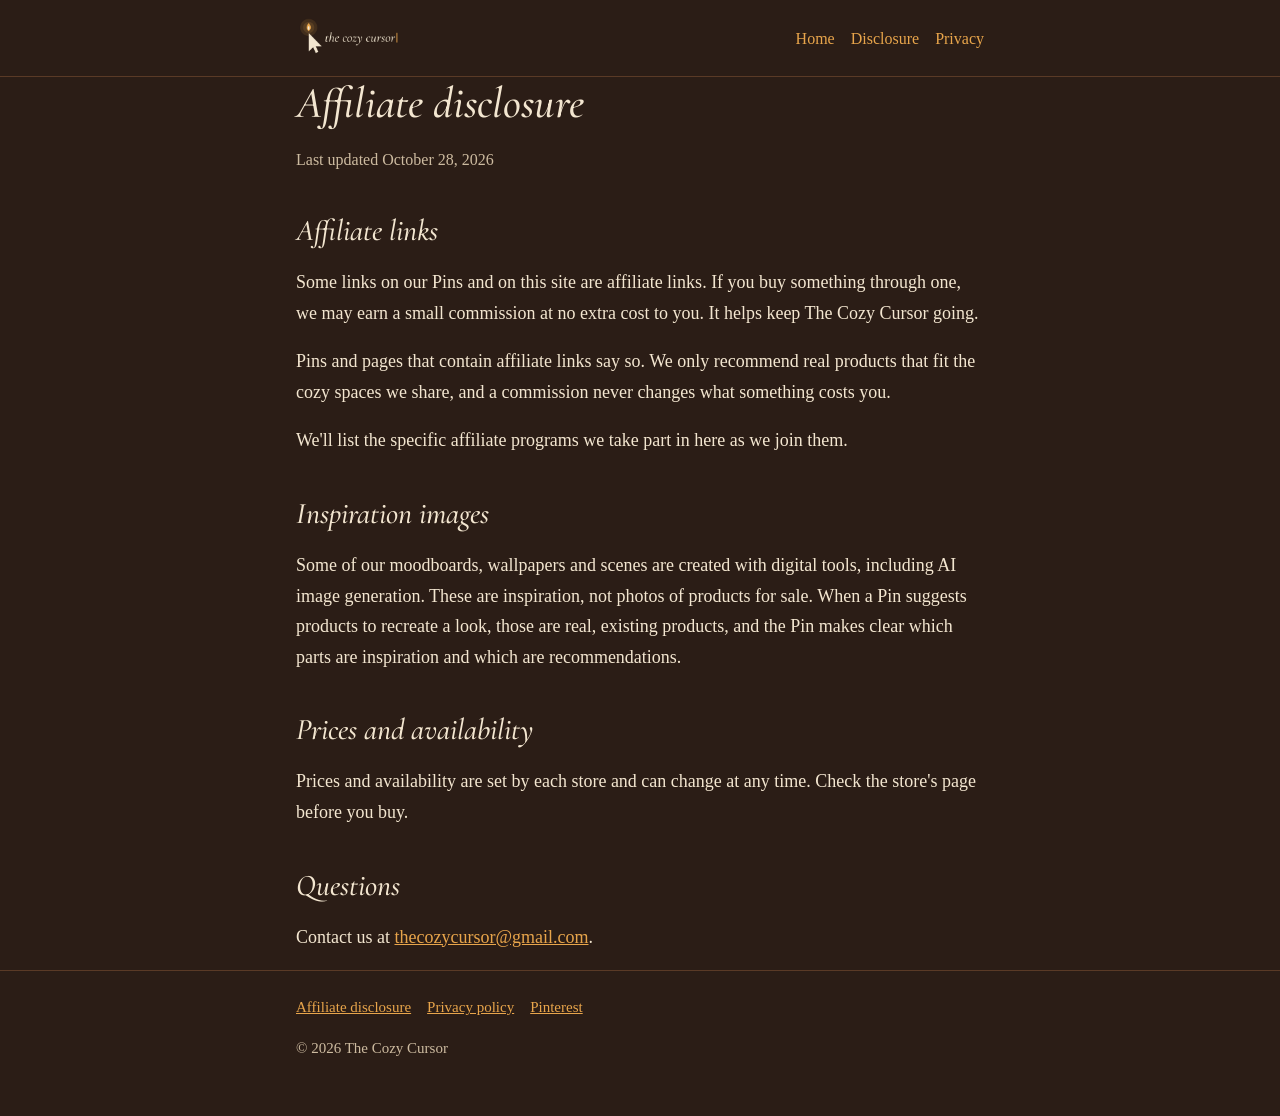
==== disclosure.html @ a71646ab "Add site: home, privacy policy and affiliate disclosure Co-Authored-By: Claude Opus 5.5 <noreply@ant" ====
<!doctype html>
<html lang="en">
<head>
  <meta charset="utf-8">
  <meta name="viewport" content="width=device-width, initial-scale=1">
  <title>Affiliate disclosure · The Cozy Cursor</title>
  <meta name="description" content="How The Cozy Cursor uses affiliate links and AI-assisted imagery.">
  <link rel="icon" href="assets/img/favicon-64.png" type="image/png">
  <link rel="stylesheet" href="assets/style.css">
</head>
<body>
  <header class="site">
    <div class="wrap">
      <a class="brand" href="./"><img src="assets/img/lockup.png" alt="The Cozy Cursor"></a>
      <nav><a href="./">Home</a><a href="disclosure.html">Disclosure</a><a href="privacy.html">Privacy</a></nav>
    </div>
  </header>

  <main class="wrap">
    <h1>Affiliate disclosure</h1>
    <p class="meta">Last updated October 28, 2026</p>

    <h2>Affiliate links</h2>
    <p>Some links on our Pins and on this site are affiliate links. If you buy something through one, we may earn a small commission at no extra cost to you. It helps keep The Cozy Cursor going.</p>
    <p>Pins and pages that contain affiliate links say so. We only recommend real products that fit the cozy spaces we share, and a commission never changes what something costs you.</p>
    <p>We'll list the specific affiliate programs we take part in here as we join them.</p>

    <h2>Inspiration images</h2>
    <p>Some of our moodboards, wallpapers and scenes are created with digital tools, including AI image generation. These are inspiration, not photos of products for sale. When a Pin suggests products to recreate a look, those are real, existing products, and the Pin makes clear which parts are inspiration and which are recommendations.</p>

    <h2>Prices and availability</h2>
    <p>Prices and availability are set by each store and can change at any time. Check the store's page before you buy.</p>

    <h2>Questions</h2>
    <p>Contact us at <a href="mailto:thecozycursor@gmail.com">thecozycursor@gmail.com</a>.</p>
  </main>

  <footer class="site">
    <div class="wrap">
      <a href="disclosure.html">Affiliate disclosure</a><a href="privacy.html">Privacy policy</a><a href="https://www.pinterest.com/thecozycursor/">Pinterest</a>
      <p>&copy; 2026 The Cozy Cursor</p>
    </div>
  </footer>
</body>
</html>
---- assets/style.css ----
/* The Cozy Cursor — brand palette from the style guide */
@font-face {
  font-family: "Cormorant Garamond";
  src: url("fonts/CormorantGaramond-Italic.ttf") format("truetype");
  font-style: italic;
  font-weight: 300 700;
  font-display: swap;
}

:root {
  --espresso: #2B1D16;
  --walnut: #5A3A26;
  --amber: #E8A54B;
  --cream: #F3E6D0;
  --cherry: #6E1F2A;
  --muted: #CDBBA0;
  --serif: "Cormorant Garamond", Georgia, "Times New Roman", serif;
  --body: Georgia, "Iowan Old Style", "Palatino Linotype", serif;
}

* { box-sizing: border-box; }

body {
  margin: 0;
  background: var(--espresso);
  color: var(--cream);
  font: 18px/1.7 var(--body);
}

a { color: var(--amber); }
a:hover { color: var(--cream); }

.wrap { max-width: 720px; margin: 0 auto; padding: 0 16px; }

header.site {
  border-bottom: 1px solid var(--walnut);
  padding: 16px 0;
}
header.site .wrap { display: flex; align-items: center; justify-content: space-between; gap: 16px; flex-wrap: wrap; }
header.site a.brand { display: block; line-height: 0; }
header.site img { height: 44px; width: auto; }
header.site nav a { margin-left: 16px; text-decoration: none; font-size: 16px; }
header.site nav a:first-child { margin-left: 0; }

main { padding: 48px 0 64px; }

h1, h2 {
  font-family: var(--serif);
  font-style: italic;
  font-weight: 500;
  line-height: 1.2;
}
h1 { font-size: 44px; margin: 0 0 16px; }
h2 { font-size: 30px; margin: 40px 0 8px; }

.hero { text-align: center; }
.hero img { width: 140px; height: 140px; border-radius: 50%; }
.hero p.lede { font-size: 21px; color: var(--muted); max-width: 34em; margin: 0 auto 24px; }

.button {
  display: inline-block;
  background: var(--amber);
  color: var(--espresso);
  padding: 10px 22px;
  border-radius: 8px;
  text-decoration: none;
  font-weight: bold;
}
.button:hover { background: var(--cream); color: var(--espresso); }

.pillars { list-style: none; padding: 0; display: grid; grid-template-columns: repeat(auto-fit, minmax(200px, 1fr)); gap: 12px; }
.pillars li { border: 1px solid var(--walnut); border-radius: 12px; padding: 16px; }
.pillars strong { display: block; font-family: var(--serif); font-style: italic; font-weight: 500; font-size: 22px; color: var(--amber); }

.meta { color: var(--muted); font-size: 16px; }

footer.site {
  border-top: 1px solid var(--walnut);
  padding: 24px 0 40px;
  font-size: 15px;
  color: var(--muted);
}
footer.site a { margin-right: 16px; }

@media (max-width: 480px) {
  h1 { font-size: 34px; }
  header.site nav a { margin-left: 12px; }
}
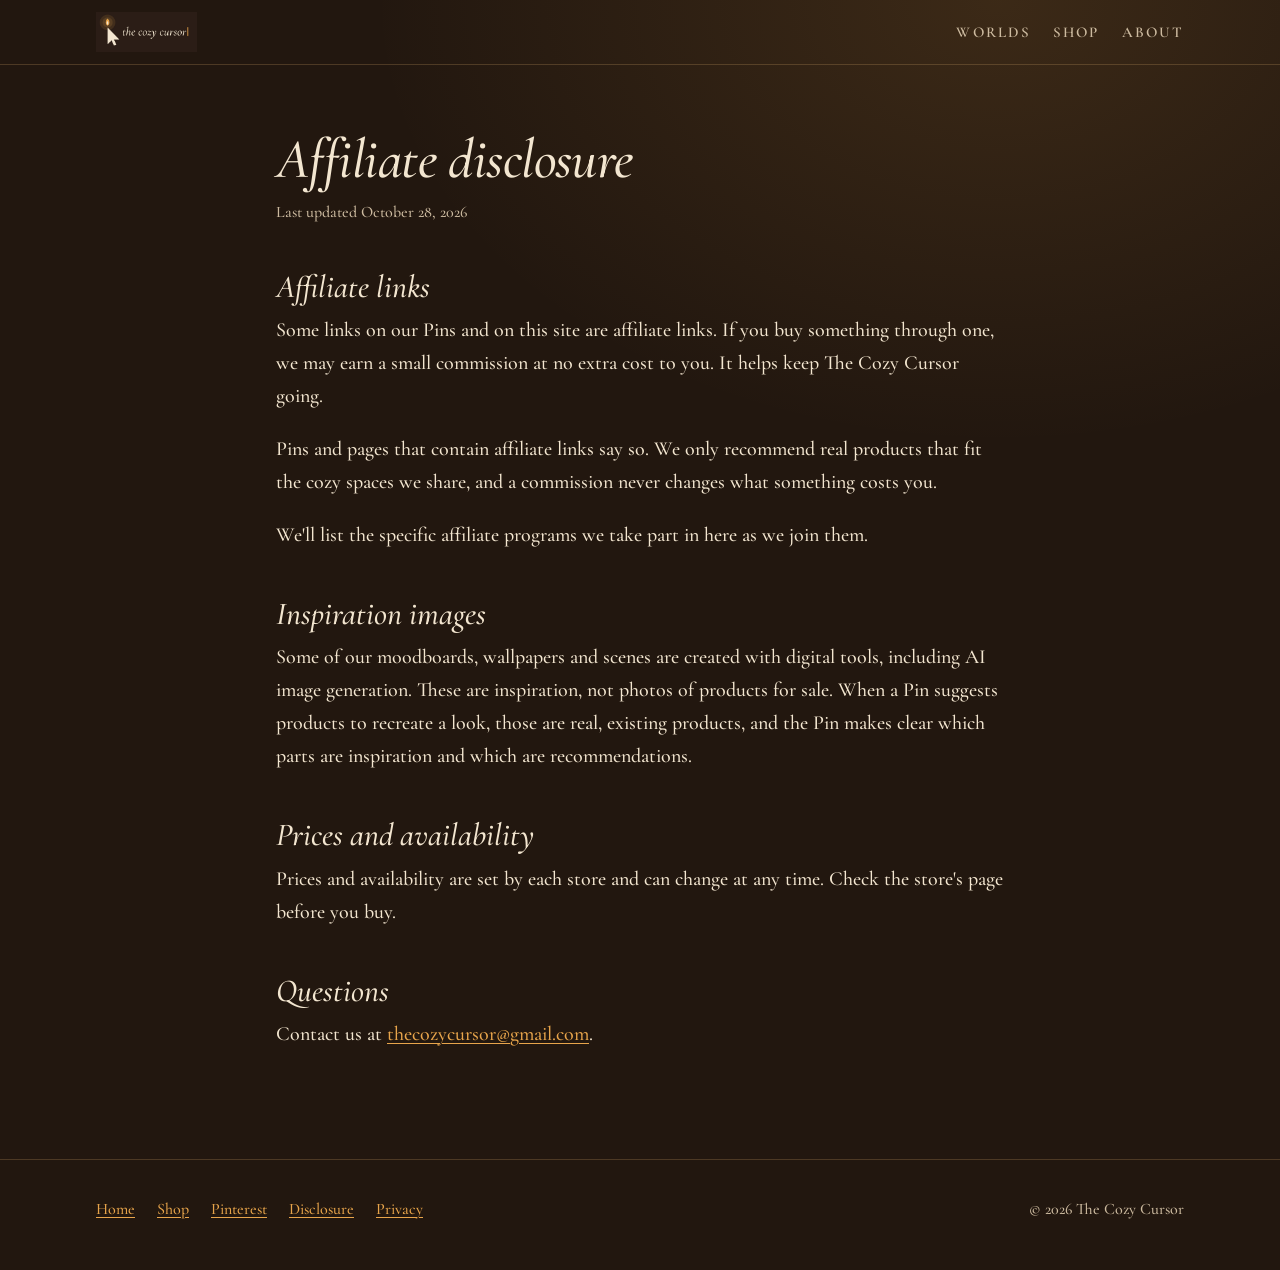
==== commit fc9bebda: "Redesign the site as the brand hub and add a Shop page Lamplit-library look with self-hosted fonts, " ====
--- a/disclosure.html
+++ b/disclosure.html
@@ -12,11 +12,11 @@
   <header class="site">
     <div class="wrap">
       <a class="brand" href="./"><img src="assets/img/lockup.png" alt="The Cozy Cursor"></a>
-      <nav><a href="./">Home</a><a href="disclosure.html">Disclosure</a><a href="privacy.html">Privacy</a></nav>
+      <nav aria-label="Main"><a href="./#worlds">Worlds</a><a href="shop.html">Shop</a><a href="./#about">About</a></nav>
     </div>
   </header>
 
-  <main class="wrap">
+  <main class="wrap narrow page">
     <h1>Affiliate disclosure</h1>
     <p class="meta">Last updated October 28, 2026</p>
 
@@ -37,7 +37,7 @@
 
   <footer class="site">
     <div class="wrap">
-      <a href="disclosure.html">Affiliate disclosure</a><a href="privacy.html">Privacy policy</a><a href="https://www.pinterest.com/thecozycursor/">Pinterest</a>
+      <nav aria-label="Footer"><a href="./">Home</a><a href="shop.html">Shop</a><a href="https://www.pinterest.com/thecozycursor/">Pinterest</a><a href="disclosure.html">Disclosure</a><a href="privacy.html">Privacy</a></nav>
       <p>&copy; 2026 The Cozy Cursor</p>
     </div>
   </footer>
--- a/assets/style.css
+++ b/assets/style.css
@@ -1,4 +1,12 @@
-/* The Cozy Cursor — brand palette from the style guide */
+/* The Cozy Cursor — a lamplit library at night.
+   Palette from the brand style guide; fonts are self-hosted (no third-party requests). */
+@font-face {
+  font-family: "Cormorant Garamond";
+  src: url("fonts/CormorantGaramond.ttf") format("truetype");
+  font-style: normal;
+  font-weight: 300 700;
+  font-display: swap;
+}
 @font-face {
   font-family: "Cormorant Garamond";
   src: url("fonts/CormorantGaramond-Italic.ttf") format("truetype");
@@ -6,83 +14,164 @@
   font-weight: 300 700;
   font-display: swap;
 }
+@font-face {
+  font-family: "Unifraktur";
+  src: url("fonts/UnifrakturMaguntia-Book.ttf") format("truetype");
+  font-display: swap;
+}
 
 :root {
-  --espresso: #2B1D16;
+  --espresso: #22170F;
+  --espresso-2: #2B1D16;
   --walnut: #5A3A26;
   --amber: #E8A54B;
+  --gilt: #C9A063;
   --cream: #F3E6D0;
+  --muted: #CDBBA0;
   --cherry: #6E1F2A;
-  --muted: #CDBBA0;
   --serif: "Cormorant Garamond", Georgia, "Times New Roman", serif;
-  --body: Georgia, "Iowan Old Style", "Palatino Linotype", serif;
+  --black: "Unifraktur", "Cormorant Garamond", serif;
+  --measure: 34em;
 }
 
 * { box-sizing: border-box; }
+html { scroll-behavior: smooth; }
 
 body {
   margin: 0;
-  background: var(--espresso);
+  background:
+    radial-gradient(ellipse 70% 50% at 78% 0%, rgba(232, 165, 75, 0.13), transparent 70%),
+    var(--espresso);
   color: var(--cream);
-  font: 18px/1.7 var(--body);
+  font: 500 20px/1.65 var(--serif);
+  -webkit-font-smoothing: antialiased;
 }
 
-a { color: var(--amber); }
+a { color: var(--amber); text-underline-offset: 3px; text-decoration-thickness: 1px; }
 a:hover { color: var(--cream); }
+img { display: block; max-width: 100%; height: auto; }
 
-.wrap { max-width: 720px; margin: 0 auto; padding: 0 16px; }
+.wrap { max-width: 1120px; margin: 0 auto; padding: 0 16px; }
+.wrap.narrow { max-width: 760px; }
 
-header.site {
-  border-bottom: 1px solid var(--walnut);
-  padding: 16px 0;
-}
-header.site .wrap { display: flex; align-items: center; justify-content: space-between; gap: 16px; flex-wrap: wrap; }
+/* Header */
+header.site { border-bottom: 1px solid rgba(201, 160, 99, 0.25); }
+header.site .wrap { display: flex; align-items: center; justify-content: space-between; gap: 12px 24px; min-height: 64px; flex-wrap: wrap; padding-block: 8px; }
 header.site a.brand { display: block; line-height: 0; }
-header.site img { height: 44px; width: auto; }
-header.site nav a { margin-left: 16px; text-decoration: none; font-size: 16px; }
-header.site nav a:first-child { margin-left: 0; }
+header.site a.brand img { height: 40px; width: auto; }
+header.site nav { display: flex; gap: 22px; }
+header.site nav a { color: var(--muted); text-decoration: none; font-size: 15px; font-weight: 600; letter-spacing: 0.14em; text-transform: uppercase; }
+header.site nav a:hover, header.site nav a[aria-current] { color: var(--amber); }
 
-main { padding: 48px 0 64px; }
+/* Type */
+h1, h2, h3 { font-style: italic; font-weight: 500; line-height: 1.1; margin: 0; }
+h1 { font-size: clamp(44px, 6.4vw, 76px); letter-spacing: -0.01em; }
+h2 { font-size: clamp(34px, 4.4vw, 50px); }
+h3 { font-size: 30px; }
+p { margin: 0 0 1em; }
+.kicker { display: block; font-size: 14px; font-weight: 700; letter-spacing: 0.2em; text-transform: uppercase; color: var(--gilt); margin-bottom: 14px; }
+.lede { font-size: 23px; color: var(--muted); max-width: var(--measure); }
+.small { font-size: 16px; color: var(--muted); }
 
-h1, h2 {
-  font-family: var(--serif);
-  font-style: italic;
-  font-weight: 500;
-  line-height: 1.2;
-}
-h1 { font-size: 44px; margin: 0 0 16px; }
-h2 { font-size: 30px; margin: 40px 0 8px; }
-
-.hero { text-align: center; }
-.hero img { width: 140px; height: 140px; border-radius: 50%; }
-.hero p.lede { font-size: 21px; color: var(--muted); max-width: 34em; margin: 0 auto 24px; }
-
+/* Buttons */
+.actions { display: flex; flex-wrap: wrap; gap: 12px 20px; align-items: center; margin-top: 28px; }
 .button {
   display: inline-block;
   background: var(--amber);
   color: var(--espresso);
-  padding: 10px 22px;
-  border-radius: 8px;
+  padding: 12px 24px;
+  border-radius: 2px;
+  font-size: 15px;
+  font-weight: 700;
+  letter-spacing: 0.14em;
+  text-transform: uppercase;
   text-decoration: none;
-  font-weight: bold;
 }
 .button:hover { background: var(--cream); color: var(--espresso); }
+.link-arrow { font-size: 15px; font-weight: 700; letter-spacing: 0.14em; text-transform: uppercase; text-decoration: none; }
+.link-arrow::after { content: " \2192"; }
 
-.pillars { list-style: none; padding: 0; display: grid; grid-template-columns: repeat(auto-fit, minmax(200px, 1fr)); gap: 12px; }
-.pillars li { border: 1px solid var(--walnut); border-radius: 12px; padding: 16px; }
-.pillars strong { display: block; font-family: var(--serif); font-style: italic; font-weight: 500; font-size: 22px; color: var(--amber); }
+/* Framed art: a thin gilt frame with an inner mat line */
+.frame { position: relative; margin: 0; background: var(--espresso-2); padding: 8px; border: 1px solid rgba(201, 160, 99, 0.55); }
+.frame img { width: 100%; }
+.frame.arch, .frame.arch img { border-radius: 999px 999px 2px 2px; }
+.frame.arch { padding: 10px; }
+figcaption { font-size: 15px; font-style: italic; color: var(--muted); margin-top: 10px; }
 
+/* Hero */
+.hero { display: grid; grid-template-columns: 1.15fr 0.85fr; gap: 56px; align-items: center; padding: 72px 16px 88px; }
+.hero h1 em { color: var(--amber); }
+.hero .frame { max-width: 420px; justify-self: end; transform: rotate(0.6deg); }
+
+/* Section rhythm */
+section.block { padding: 88px 0; border-top: 1px solid rgba(201, 160, 99, 0.18); }
+.block-head { display: flex; justify-content: space-between; align-items: end; gap: 24px; flex-wrap: wrap; margin-bottom: 40px; }
+.block-head p { max-width: 28em; color: var(--muted); margin: 0; }
+
+/* Three doors: a staggered row, the first one wider */
+.doors { display: grid; grid-template-columns: 1.3fr 1fr 1fr; gap: 40px; align-items: start; }
+.door:nth-child(2) { margin-top: 72px; }
+.door:nth-child(3) { margin-top: 24px; }
+.door .frame { margin-bottom: 20px; }
+.door h3 { margin-bottom: 8px; }
+.door p { color: var(--muted); font-size: 18px; }
+.door .kicker { margin-bottom: 6px; }
+
+/* Pull quote band */
+.quote { position: relative; padding: 120px 0; text-align: center; overflow: hidden; border-top: 1px solid rgba(201, 160, 99, 0.18); }
+.quote::before { content: ""; position: absolute; inset: 0; background: url("img/art/tree-village-768.jpg") center 40% / cover; opacity: 0.22; }
+.quote::after { content: ""; position: absolute; inset: 0; background: radial-gradient(ellipse at center, transparent 20%, var(--espresso) 80%); }
+.quote blockquote { position: relative; z-index: 1; margin: 0; font-size: clamp(40px, 6vw, 72px); font-style: italic; line-height: 1.05; }
+.quote cite { position: relative; z-index: 1; display: block; margin-top: 18px; font-style: normal; }
+
+/* Shop list (an index, not cards) */
+.shop-index { list-style: none; padding: 0; margin: 0; counter-reset: item; }
+.shop-index li { display: grid; grid-template-columns: 72px 1fr auto; gap: 8px 24px; align-items: baseline; padding: 22px 0; border-bottom: 1px solid rgba(201, 160, 99, 0.22); counter-increment: item; }
+.shop-index li:first-child { border-top: 1px solid rgba(201, 160, 99, 0.22); }
+.shop-index li::before { content: counter(item, upper-roman) "."; font-style: italic; font-size: 30px; color: var(--gilt); }
+.shop-index strong { display: block; font-size: 28px; font-style: italic; font-weight: 500; }
+.shop-index span { color: var(--muted); font-size: 18px; }
+.shop-index em { font-style: normal; font-size: 13px; font-weight: 700; letter-spacing: 0.16em; text-transform: uppercase; color: var(--gilt); white-space: nowrap; }
+
+.split { display: grid; grid-template-columns: 1fr 1fr; gap: 56px; align-items: start; }
+.status { display: inline-block; border: 1px solid var(--gilt); color: var(--gilt); padding: 4px 12px; font-size: 13px; font-weight: 700; letter-spacing: 0.16em; text-transform: uppercase; margin-bottom: 20px; }
+
+ol.steps { padding-left: 1.2em; margin: 0; }
+ol.steps li { margin-bottom: 10px; padding-left: 6px; }
+ol.steps li::marker { color: var(--gilt); font-style: italic; }
+
+/* About */
+.about p:first-of-type::first-letter { float: left; font-family: var(--black); font-size: 84px; line-height: 0.8; padding: 8px 12px 0 0; color: var(--amber); }
+
+/* Plain text pages (disclosure, privacy) */
+main.page { padding: 64px 16px 88px; }
+main.page h1 { font-size: clamp(40px, 5vw, 56px); margin-bottom: 8px; }
+main.page h2 { font-size: 32px; margin: 44px 0 10px; }
 .meta { color: var(--muted); font-size: 16px; }
 
-footer.site {
-  border-top: 1px solid var(--walnut);
-  padding: 24px 0 40px;
-  font-size: 15px;
-  color: var(--muted);
+/* Footer */
+footer.site { border-top: 1px solid rgba(201, 160, 99, 0.25); padding: 36px 0 48px; font-size: 16px; color: var(--muted); }
+footer.site .wrap { display: flex; flex-wrap: wrap; justify-content: space-between; gap: 16px 32px; }
+footer.site nav { display: flex; flex-wrap: wrap; gap: 8px 22px; }
+footer.site p { margin: 0; }
+
+@media (max-width: 860px) {
+  .hero { grid-template-columns: 1fr; gap: 40px; padding: 48px 16px 64px; }
+  .hero .frame { justify-self: center; max-width: 340px; }
+  .split { grid-template-columns: 1fr; }
+  .doors { grid-template-columns: 1fr; gap: 48px; }
+  .door { display: grid; grid-template-columns: 0.8fr 1.2fr; gap: 24px; align-items: center; }
+  .doors .door:nth-child(n) { margin-top: 0; }
+  .door .frame { margin-bottom: 0; }
+  section.block { padding: 64px 0; }
 }
-footer.site a { margin-right: 16px; }
-
-@media (max-width: 480px) {
-  h1 { font-size: 34px; }
-  header.site nav a { margin-left: 12px; }
+@media (max-width: 520px) {
+  body { font-size: 19px; }
+  header.site nav { gap: 16px; }
+  .door { grid-template-columns: 1fr; }
+  .door .frame { max-width: 360px; }
+  .shop-index li { grid-template-columns: 44px 1fr; }
+  .shop-index em { grid-column: 2; }
+  .quote { padding: 88px 0; }
 }
+@media (prefers-reduced-motion: reduce) { html { scroll-behavior: auto; } }
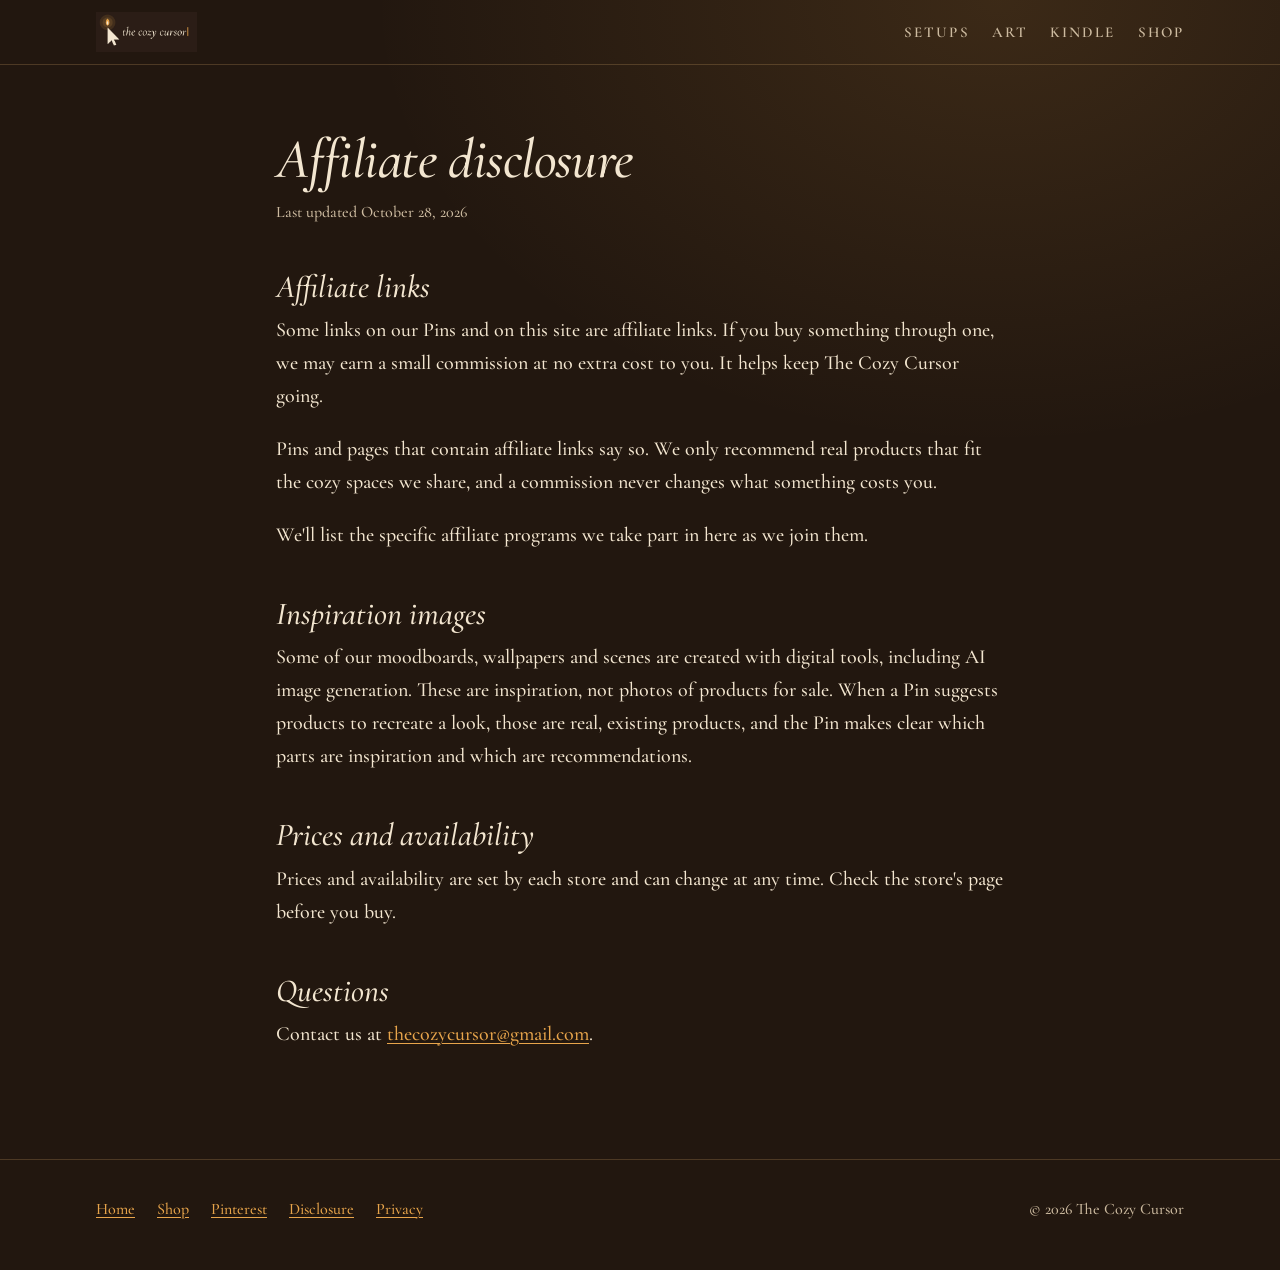
==== commit 4de355a1: "Refocus the site on making your tech match your aesthetic Sections follow the agreed positioning: co" ====
--- a/disclosure.html
+++ b/disclosure.html
@@ -12,7 +12,7 @@
   <header class="site">
     <div class="wrap">
       <a class="brand" href="./"><img src="assets/img/lockup.png" alt="The Cozy Cursor"></a>
-      <nav aria-label="Main"><a href="./#worlds">Worlds</a><a href="shop.html">Shop</a><a href="./#about">About</a></nav>
+      <nav aria-label="Main"><a href="./#setups">Setups</a><a href="./#art">Art</a><a href="./#kindle">Kindle</a><a href="shop.html">Shop</a></nav>
     </div>
   </header>
 
--- a/assets/style.css
+++ b/assets/style.css
@@ -108,18 +108,33 @@
 .block-head { display: flex; justify-content: space-between; align-items: end; gap: 24px; flex-wrap: wrap; margin-bottom: 40px; }
 .block-head p { max-width: 28em; color: var(--muted); margin: 0; }
 
-/* Three doors: a staggered row, the first one wider */
-.doors { display: grid; grid-template-columns: 1.3fr 1fr 1fr; gap: 40px; align-items: start; }
-.door:nth-child(2) { margin-top: 72px; }
-.door:nth-child(3) { margin-top: 24px; }
-.door .frame { margin-bottom: 20px; }
-.door h3 { margin-bottom: 8px; }
-.door p { color: var(--muted); font-size: 18px; }
-.door .kicker { margin-bottom: 6px; }
+/* Feature rows: art on one side, words on the other */
+.feature { display: grid; grid-template-columns: 1.1fr 0.9fr; gap: 64px; align-items: center; }
+.feature.flip > :first-child { order: 2; }
+.feature h2 { margin-bottom: 16px; }
+.feature .frame img { aspect-ratio: 4 / 3; object-fit: cover; object-position: center 60%; }
+
+ul.gear { list-style: none; padding: 0; margin: 24px 0 0; columns: 2; column-gap: 32px; font-size: 18px; color: var(--muted); }
+ul.gear li { break-inside: avoid; padding: 4px 0 4px 22px; position: relative; }
+ul.gear li::before { content: "º6"; position: absolute; left: 0; color: var(--gilt); font-size: 13px; top: 9px; }
+
+/* Device mock-ups, drawn in CSS so any art can sit inside */
+.devices { position: relative; padding: 0 9% 64px 0; }
+.monitor { background: #0d0907; border: 12px solid #0d0907; border-radius: 10px; box-shadow: 0 0 0 1px rgba(201, 160, 99, 0.35), 0 30px 60px rgba(0, 0, 0, 0.45); }
+.monitor img { width: 100%; aspect-ratio: 16 / 10; object-fit: cover; border-radius: 2px; }
+.monitor::after { content: ""; display: block; width: 22%; height: 34px; margin: 12px auto -46px; background: linear-gradient(#1a120d, #0d0907); clip-path: polygon(30% 0, 70% 0, 100% 100%, 0 100%); }
+.phone { position: absolute; right: 0; bottom: 0; width: 27%; background: #0d0907; border: 7px solid #0d0907; border-radius: 26px; box-shadow: 0 0 0 1px rgba(201, 160, 99, 0.45), 0 24px 48px rgba(0, 0, 0, 0.5); }
+.phone img { width: 100%; aspect-ratio: 9 / 19; object-fit: cover; border-radius: 19px; }
+
+.kindle { position: relative; width: min(320px, 80%); margin: 0 auto; aspect-ratio: 127.6 / 176.7; border-radius: 22px; padding: 9px; background: rgba(243, 230, 208, 0.12); box-shadow: 0 0 0 1px rgba(243, 230, 208, 0.35), 0 30px 60px rgba(0, 0, 0, 0.5); transform: rotate(-3deg); }
+.kindle img { width: 100%; height: 100%; object-fit: cover; border-radius: 14px; }
+.kindle::after { content: ""; position: absolute; inset: 9px; border-radius: 14px; background: linear-gradient(125deg, rgba(255, 255, 255, 0.22) 0%, rgba(255, 255, 255, 0) 32%, rgba(255, 255, 255, 0) 70%, rgba(255, 255, 255, 0.08) 100%); }
+
+.note { font-size: 15px; font-style: italic; color: var(--muted); margin-top: 14px; }
 
 /* Pull quote band */
 .quote { position: relative; padding: 120px 0; text-align: center; overflow: hidden; border-top: 1px solid rgba(201, 160, 99, 0.18); }
-.quote::before { content: ""; position: absolute; inset: 0; background: url("img/art/tree-village-768.jpg") center 40% / cover; opacity: 0.22; }
+.quote::before { content: ""; position: absolute; inset: 0; background: url("img/art/tree-village-wide.jpg") center / cover; opacity: 0.22; }
 .quote::after { content: ""; position: absolute; inset: 0; background: radial-gradient(ellipse at center, transparent 20%, var(--espresso) 80%); }
 .quote blockquote { position: relative; z-index: 1; margin: 0; font-size: clamp(40px, 6vw, 72px); font-style: italic; line-height: 1.05; }
 .quote cite { position: relative; z-index: 1; display: block; margin-top: 18px; font-style: normal; }
@@ -158,18 +173,14 @@
 @media (max-width: 860px) {
   .hero { grid-template-columns: 1fr; gap: 40px; padding: 48px 16px 64px; }
   .hero .frame { justify-self: center; max-width: 340px; }
-  .split { grid-template-columns: 1fr; }
-  .doors { grid-template-columns: 1fr; gap: 48px; }
-  .door { display: grid; grid-template-columns: 0.8fr 1.2fr; gap: 24px; align-items: center; }
-  .doors .door:nth-child(n) { margin-top: 0; }
-  .door .frame { margin-bottom: 0; }
+  .split, .feature { grid-template-columns: 1fr; gap: 40px; }
+  .feature.flip > :first-child { order: 0; }
   section.block { padding: 64px 0; }
 }
 @media (max-width: 520px) {
   body { font-size: 19px; }
   header.site nav { gap: 16px; }
-  .door { grid-template-columns: 1fr; }
-  .door .frame { max-width: 360px; }
+  ul.gear { columns: 1; }
   .shop-index li { grid-template-columns: 44px 1fr; }
   .shop-index em { grid-column: 2; }
   .quote { padding: 88px 0; }
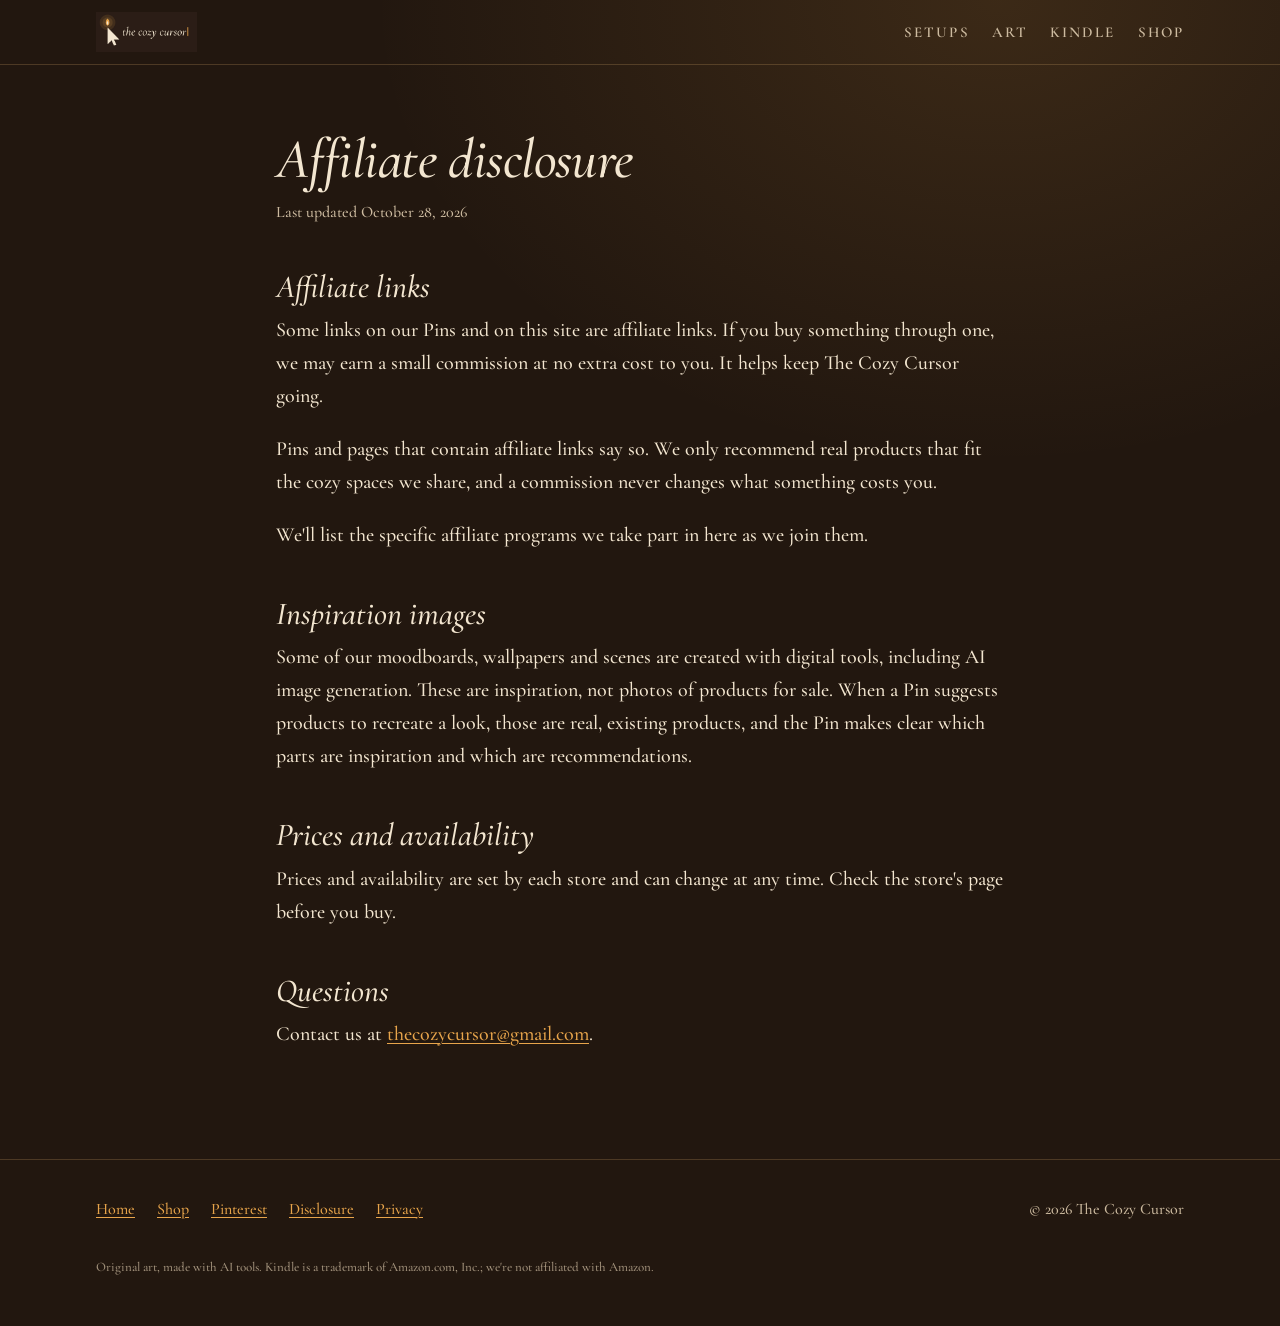
==== commit 58a2615c: "Move AI and trademark notes into a small footer line on every page Co-Authored-By: Claude Opus 5.5 <" ====
--- a/disclosure.html
+++ b/disclosure.html
@@ -39,6 +39,7 @@
     <div class="wrap">
       <nav aria-label="Footer"><a href="./">Home</a><a href="shop.html">Shop</a><a href="https://www.pinterest.com/thecozycursor/">Pinterest</a><a href="disclosure.html">Disclosure</a><a href="privacy.html">Privacy</a></nav>
       <p>&copy; 2026 The Cozy Cursor</p>
+      <p class="fine">Original art, made with AI tools. Kindle is a trademark of Amazon.com, Inc.; we're not affiliated with Amazon.</p>
     </div>
   </footer>
 </body>
--- a/assets/style.css
+++ b/assets/style.css
@@ -169,6 +169,7 @@
 footer.site .wrap { display: flex; flex-wrap: wrap; justify-content: space-between; gap: 16px 32px; }
 footer.site nav { display: flex; flex-wrap: wrap; gap: 8px 22px; }
 footer.site p { margin: 0; }
+footer.site p.fine { flex-basis: 100%; margin-top: 20px; font-size: 13px; line-height: 1.5; opacity: 0.75; }
 
 @media (max-width: 860px) {
   .hero { grid-template-columns: 1fr; gap: 40px; padding: 48px 16px 64px; }
